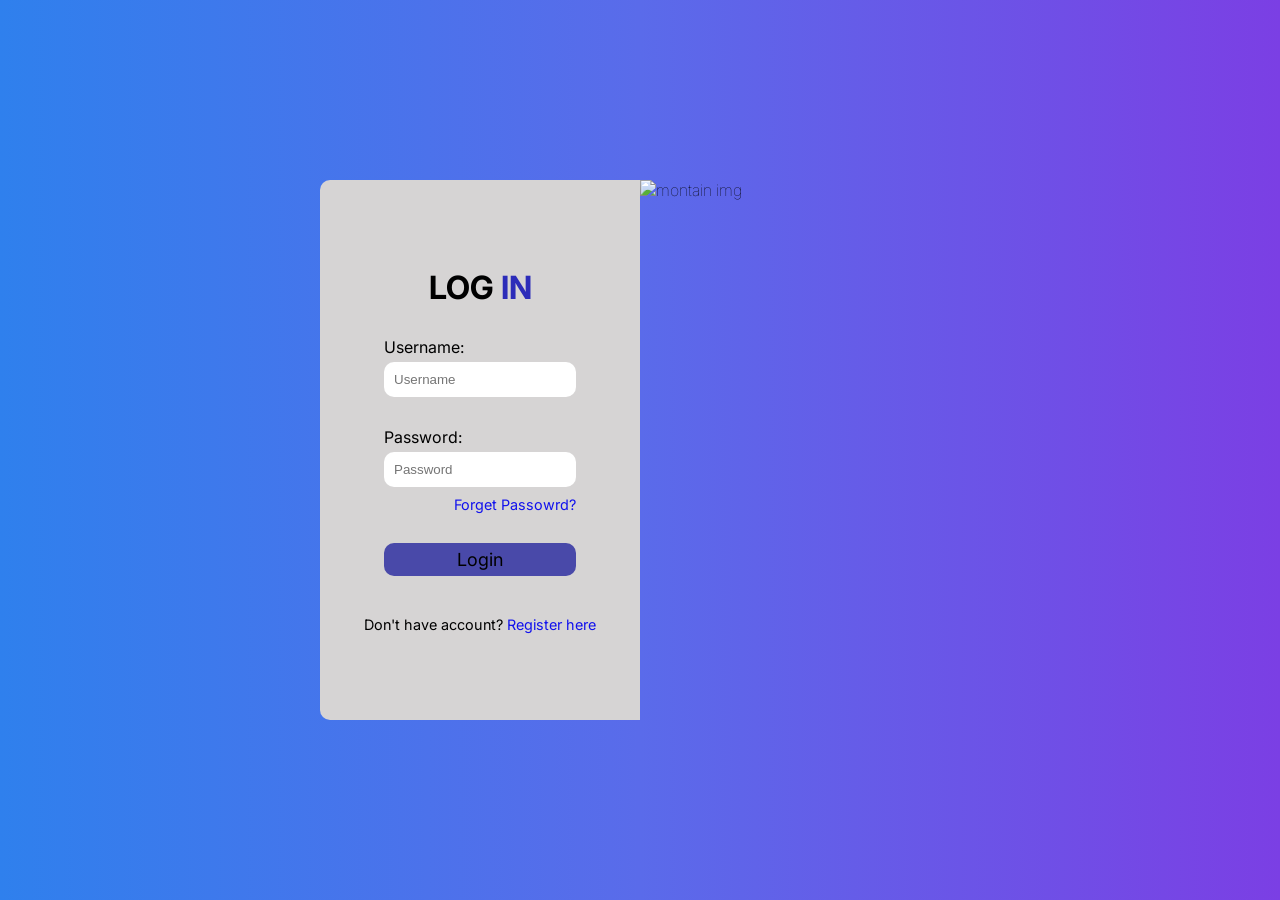
==== index.html @ 2b0c31bc "first commit" ====
<!DOCTYPE html>
<html lang="en">
<head>
    <meta charset="UTF-8">
    <meta name="viewport" content="width=device-width, initial-scale=1.0">
    <title>Login Form</title>
    <link rel="stylesheet" href="styles.css">

    <link rel="preconnect" href="https://fonts.googleapis.com">
<link rel="preconnect" href="https://fonts.gstatic.com" crossorigin>
<link href="https://fonts.googleapis.com/css2?family=Inter:ital,opsz,wght@0,14..32,100..900;1,14..32,100..900&family=Momo+Signature&family=Momo+Trust+Display&family=Open+Sans:ital,wght@0,300..800;1,300..800&family=Playwrite+NZ+Guides&family=Roboto:ital,wght@0,100..900;1,100..900&family=Stack+Sans+Notch:wght@200..700&family=Stack+Sans+Text:wght@200..700&display=swap" rel="stylesheet">
<link rel="preconnect" href="https://static.vecteezy.com/vite/assets/photo-masthead-375-BoK_p8LG.webp">
</head>
<body>
    <div class="container">
        <div class="form-container">
        <form action="#" method="post" class="form">
            <h2>LOG <span class="highlight">IN</span></h2>
            <div class="form__field">
                <label for="username">Username:</label>
                <input id="username" name="username" type="text" placeholder="Username" required></input>
            </div>
            <div class="form__field">
                <label for="password">Password:</label>
                <input id="password" name="password" type="password" placeholder="Password" required></input>
                <a class="forgetPass" href="#" target="_blank">Forget Passowrd?</a>
            </div class="form__field">
            <butto class="button" type="submit">Login</butto>
            <div class="signin">
                Don't have account? <a href="signin.html">Register here</a>
            </div>
        </form>
        <div class="img-container">
            <img src="https://static.vecteezy.com/vite/assets/photo-masthead-375-BoK_p8LG.webp" alt="montain img">
        </div>
        </div>
    </div>
</body>
</html>
---- styles.css ----
:root{
    --bg-color: rgb(214, 212, 212);
    --link-color: rgb(17, 17, 237);
    --link-hover-color: rgb(86, 86, 217);
    --highlight-color: rgb(44, 44, 185);
    --btn-bg-color: rgb(73, 73, 169);
    --btn-hover-color: rgb(100, 100, 236)


}

*{
    padding: 0;
    margin: 0;
    box-sizing: border-box;
}

body{
    background: linear-gradient(
     90deg,
    #2F80ED 0%,
    #5A6BEA 50%,
    #7B3FE4 100%
    );
    font-family: "Inter", sans-serif;
    font-optical-sizing: auto;
    font-weight: 100;
    font-style: normal;
}

.container{
    width: 100vw;
    height: 100vh;
    display: flex;
    justify-content: center;
    align-items: center;
}

.form-container{
    width: 50%;
    height: 60%;
    display: flex;
    align-items: center;
    justify-content: center;
    border-radius: 10px;
    overflow: hidden;
}

.img-container{
    width: 50%;
    height: 100%;
}

img{
    width: 100%;
    height: 100%;
    object-fit: cover;
}

.form{
    background: var(--bg-color);
    width: 50%;
    height: 100%;
    display: flex;
    flex-direction: column;
    align-items: center;
    justify-content: center;
    padding: 10px 0;
    gap: 30px;
}

.form h2{
    font-size: 2rem;
}


.highlight{
    color: var(--highlight-color);
}

.form__field{
    width: 60%;
    display: flex;
    flex-direction: column; 
    align-items: flex-start;
    gap: 5px;
    font-size: 1rem;
}

.form__field label{
    font-weight: 400;
}

.form__field input{
    width: 100%;
    border-radius: 10px;
    border: none;
    padding: 10px;
}

.form__field input:focus{
        outline: 1px solid var(--link-color);
}

a{
    color: var(--link-color);
    text-decoration: none;
    font-weight: 400;
    font-size: .9rem;
}

a:hover{
    color: var(--link-hover-color) ;
}

.button{
    width: 60%;
    text-align: center;
    padding: 6px;
    border-radius: 10px;
    background:var(--btn-bg-color) ;
    color: black;
    font-weight: 400;
    font-size: 1.125rem;
    cursor: pointer;
}
.button:hover{
    background: var(--btn-hover-color) ;

}

.forgetPass{
    align-self: flex-end;
    margin-top: 4px;
}

.signin{
    margin-top: 10px;
    font-size: .9rem;
    font-weight: 400;
}

.signin-form{
    gap: 20px;
}
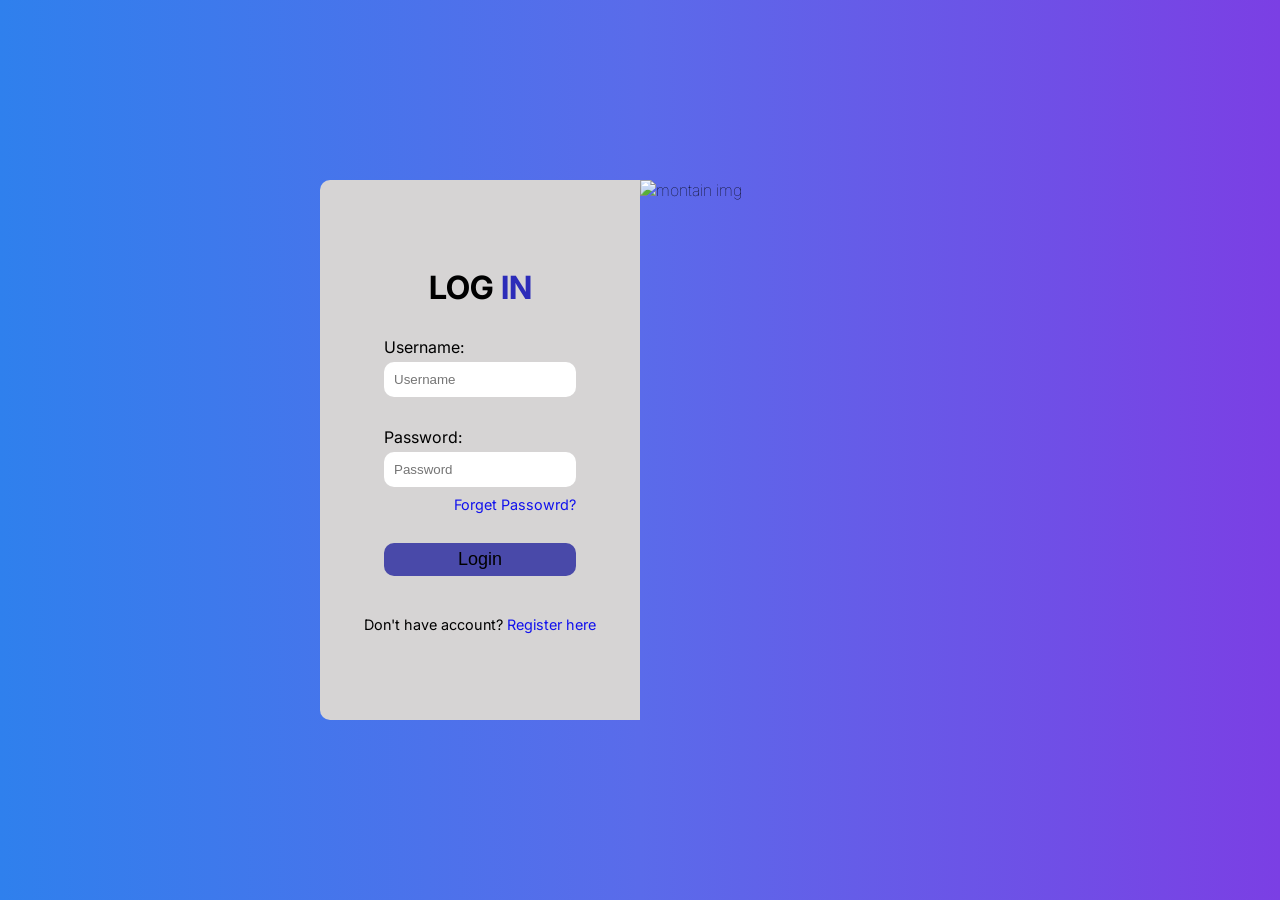
==== commit 431b38b3: "add the validation color of the inputs" ====
--- a/index.html
+++ b/index.html
@@ -12,6 +12,7 @@
 <link rel="preconnect" href="https://static.vecteezy.com/vite/assets/photo-masthead-375-BoK_p8LG.webp">
 </head>
 <body>
+
     <div class="container">
         <div class="form-container">
         <form action="#" method="post" class="form">
@@ -24,8 +25,8 @@
                 <label for="password">Password:</label>
                 <input id="password" name="password" type="password" placeholder="Password" required></input>
                 <a class="forgetPass" href="#" target="_blank">Forget Passowrd?</a>
-            </div class="form__field">
-            <butto class="button" type="submit">Login</butto>
+            </div>
+            <button class="button" type="submit">Login</button>
             <div class="signin">
                 Don't have account? <a href="signin.html">Register here</a>
             </div>
--- a/styles.css
+++ b/styles.css
@@ -123,6 +123,7 @@
     font-weight: 400;
     font-size: 1.125rem;
     cursor: pointer;
+    border: none;
 }
 .button:hover{
     background: var(--btn-hover-color) ;
@@ -142,4 +143,15 @@
 
 .signin-form{
     gap: 20px;
+}
+
+input:focus:invalid{
+    border: 1px solid red;
+    outline: none;
+}
+
+input:focus:valid{
+    border: 1px solid green;
+    outline: none;
+
 }
